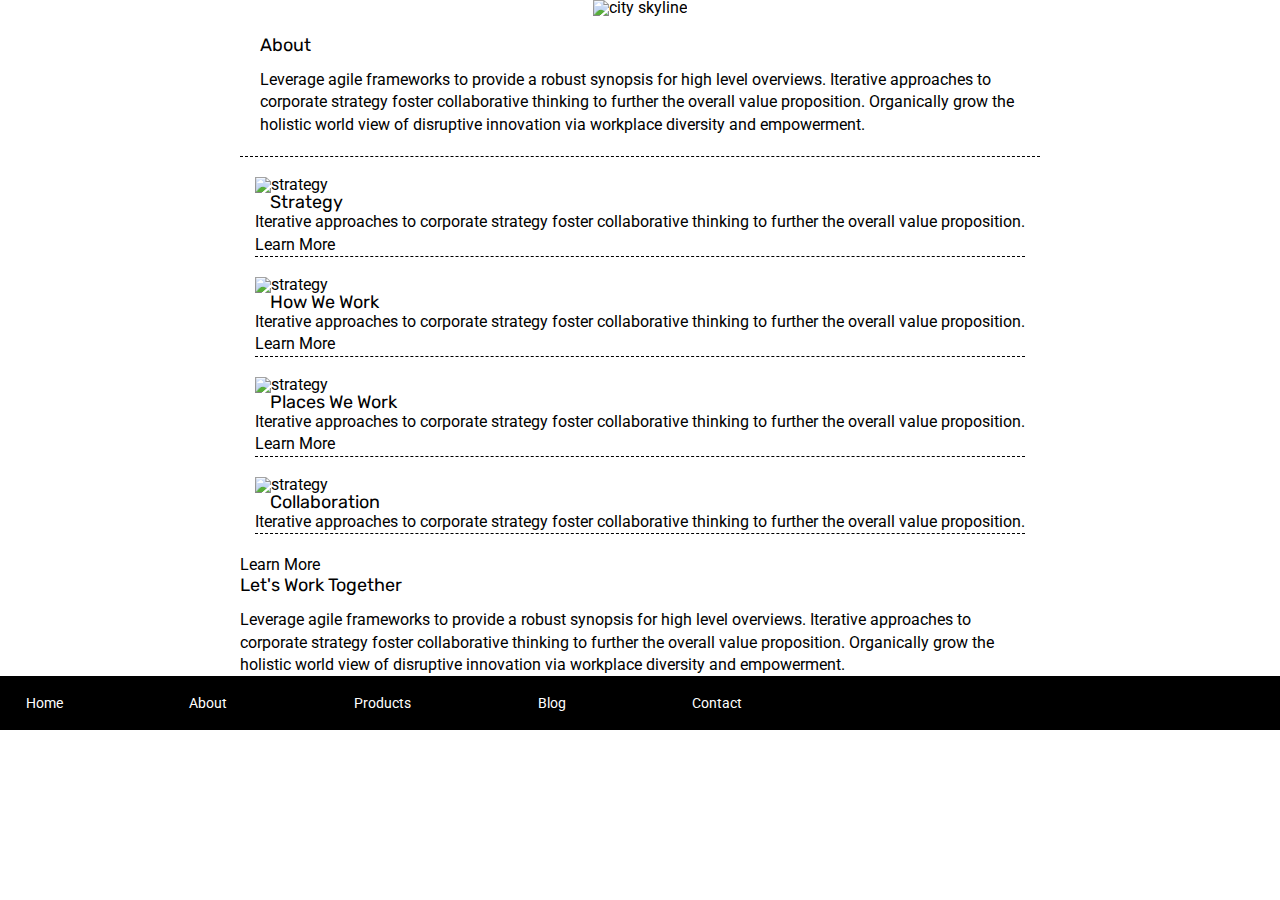
==== about.html @ f63ecf8a "working on home page" ====
<!doctype html>

<html lang="en">
<head>
  <meta charset="utf-8">

  <title>Sprint Challenge - About</title>

  <link href="https://fonts.googleapis.com/css?family=Roboto|Rubik" rel="stylesheet">
  <link rel="stylesheet" href="css/index.css">

</head>

<body>
  <section class="container">

    <div class="top-content">

      <img src="img/jumbo-about.png" alt="city skyline">
     <div class="text-container">
        <h2>About</h2>

        <p>Leverage agile frameworks to provide a robust synopsis for high level overviews. Iterative approaches to corporate strategy foster collaborative thinking to further the overall value proposition. Organically grow the holistic world view of disruptive innovation via workplace diversity and empowerment.</p>
      </div>
    </div>
    <section class="boxes">
      <div class="middle-content">

        <img src="img/about-plan.png" alt="strategy">

        
          <h2>Strategy</h2>
      
          <p>Iterative approaches to corporate strategy foster collaborative thinking to further the overall value proposition.</p>
        <div class="box">  
          <p>Learn More</p>
        </div>

      </div>

      <div class="middle-content">

        <img src="img/about-working.png" alt="strategy">
      
        <h2>How We Work</h2>
      
        <p>Iterative approaches to corporate strategy foster collaborative thinking to further the overall value proposition.</p>

        <p>Learn More</p>

      </div>

      <div class="middle-content">

        <img src="img/about-office.png" alt="strategy">
      
        <h2>Places We Work</h2>

        <p>Iterative approaches to corporate strategy foster collaborative thinking to further the overall value proposition.</p>
      
        <p>Learn More</p>

      </div>

      <div class="middle-content">

        <img src="img/about-meeting.png" alt="strategy">
      
        <h2>Collaboration</h2>
      
        <p>Iterative approaches to corporate strategy foster collaborative thinking to further the overall value proposition.</p>
      
      </div>
    </section>   
        <p>Learn More</p>

        <h2>Let's Work Together</h2>

        <p>Leverage agile frameworks to provide a robust synopsis for high level overviews. Iterative approaches to corporate strategy foster collaborative thinking to further the overall value proposition. Organically grow the holistic world view of disruptive innovation via workplace diversity and empowerment.</p>
    
    

  </section>     
      <footer>
        <nav>
          <a href="index.html">Home</a>
          <a href="#">About</a>
          <a href="#">Products</a>
          <a href="#">Blog</a>
          <a href="#">Contact</a>
        </nav>
      </footer>
    </div><!-- container -->        
</body>
</html>
---- css/index.css ----
/* http://meyerweb.com/eric/tools/css/reset/ 
   v2.0 | 20110126
   License: none (public domain)
*/

html, body, div, span, applet, object, iframe,
h1, h2, h3, h4, h5, h6, p, blockquote, pre,
a, abbr, acronym, address, big, cite, code,
del, dfn, em, img, ins, kbd, q, s, samp,
small, strike, strong, sub, sup, tt, var,
b, u, i, center,
dl, dt, dd, ol, ul, li,
fieldset, form, label, legend,
table, caption, tbody, tfoot, thead, tr, th, td,
article, aside, canvas, details, embed, 
figure, figcaption, footer, header, hgroup, 
menu, nav, output, ruby, section, summary,
time, mark, audio, video {
	margin: 0;
	padding: 0;
	border: 0;
	font-size: 100%;
	font: inherit;
	vertical-align: baseline;
}
/* HTML5 display-role reset for older browsers */
article, aside, details, figcaption, figure, 
footer, header, hgroup, menu, nav, section {
	display: block;
}
body {
	line-height: 1;
}
ol, ul {
	list-style: none;
}
blockquote, q {
	quotes: none;
}
blockquote:before, blockquote:after,
q:before, q:after {
	content: '';
	content: none;
}
table {
	border-collapse: collapse;
	border-spacing: 0;
}

* {
    box-sizing: border-box;
}

html, body {
    height: 100%;
    font-family: 'Roboto', sans-serif;
}

h1, h2, h3, h4, h5 {
    font-size: 18px;
    margin-bottom: 15px;
    font-family: 'Rubik', sans-serif;
}

p {
    line-height: 1.4;
}

.container {
    width: 800px;
    margin: 0 auto;
}

.top-content {
    display: flex;
    flex-wrap: wrap;
    justify-content: space-evenly;
    margin-bottom: 20px;
    border-bottom: 1px dashed black;
}

.top-content .text-container {
    width: 95%;
    padding: 0 1%;
    padding: 20px 0  
}

.middle-content {
    margin-bottom: 20px;
    border-bottom: 1px dashed black;
}

.middle-content h2 {
    padding: 0 2%;
    margin-bottom: 0;
}

.boxes {
    display: flex;
    flex-wrap: wrap;
    justify-content: space-evenly;
}

.middle-content .boxes .box {
    width: 12.5%;
    height: 100px;
    background: black;
    margin: 20px 2.5%;
    color: white;
    display: flex;
    align-items: center;
    justify-content: center;
}

.bottom-content {
    display: flex;
    margin: 0 2% 20px;
    justify-content: space-around;
}

.bottom-content .text-container {
    padding-right: 4%;
}

.bottom-content .text-container:last-child {
    padding-right: 0;
}

footer {
    width: 100%;
    background: black;
}

footer nav {
    width: 60%;
    display: flex;
    justify-content: space-between;
    align-items: center;
    padding: 20px 2%;
    font-size: 14px;
}

footer nav a {
    color: white;
    text-decoration: none;
}
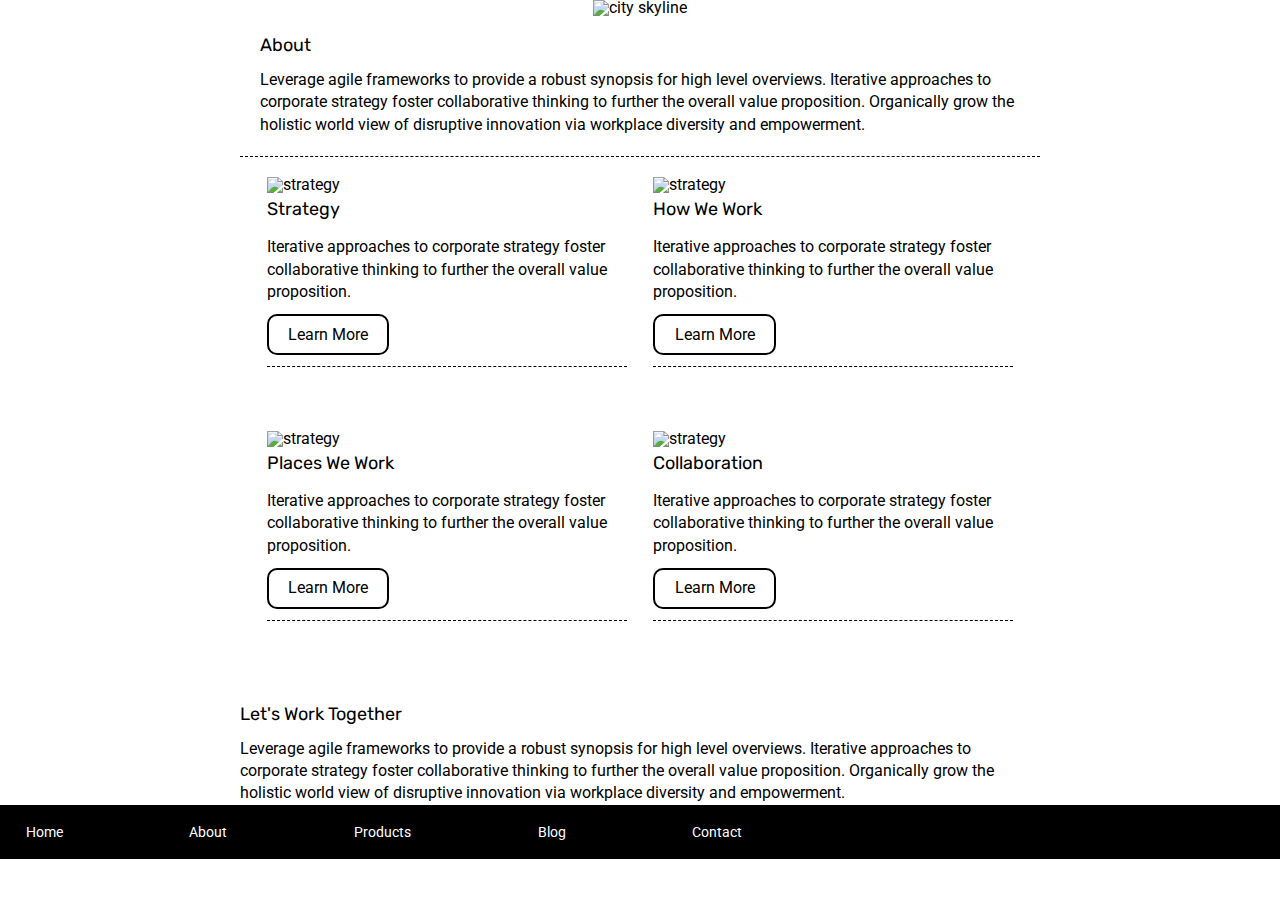
==== commit d1ddf37e: "adjusting classes and html in middle content" ====
--- a/about.html
+++ b/about.html
@@ -23,22 +23,23 @@
         <p>Leverage agile frameworks to provide a robust synopsis for high level overviews. Iterative approaches to corporate strategy foster collaborative thinking to further the overall value proposition. Organically grow the holistic world view of disruptive innovation via workplace diversity and empowerment.</p>
       </div>
     </div>
-    <section class="boxes">
-      <div class="middle-content">
+    <section class="middle-content">
+
+      <div class="box">
 
         <img src="img/about-plan.png" alt="strategy">
 
+        <h2>Strategy</h2>
+      
+        <p>Iterative approaches to corporate strategy foster collaborative thinking to further the overall value proposition.</p>
+
+          
+        <p class="learn">Learn More</p>
         
-          <h2>Strategy</h2>
-      
-          <p>Iterative approaches to corporate strategy foster collaborative thinking to further the overall value proposition.</p>
-        <div class="box">  
-          <p>Learn More</p>
-        </div>
 
       </div>
 
-      <div class="middle-content">
+      <div class="box">
 
         <img src="img/about-working.png" alt="strategy">
       
@@ -46,11 +47,11 @@
       
         <p>Iterative approaches to corporate strategy foster collaborative thinking to further the overall value proposition.</p>
 
-        <p>Learn More</p>
+        <p class="learn">Learn More</p>
 
       </div>
 
-      <div class="middle-content">
+      <div class="box">
 
         <img src="img/about-office.png" alt="strategy">
       
@@ -58,21 +59,24 @@
 
         <p>Iterative approaches to corporate strategy foster collaborative thinking to further the overall value proposition.</p>
       
-        <p>Learn More</p>
+        <p class="learn">Learn More</p>
 
       </div>
 
-      <div class="middle-content">
+      <div class="box">
 
         <img src="img/about-meeting.png" alt="strategy">
       
         <h2>Collaboration</h2>
       
         <p>Iterative approaches to corporate strategy foster collaborative thinking to further the overall value proposition.</p>
+        
+        <p class="learn">Learn More</p>
       
       </div>
+    
     </section>   
-        <p>Learn More</p>
+        
 
         <h2>Let's Work Together</h2>
 
--- a/css/index.css
+++ b/css/index.css
@@ -30,6 +30,7 @@
 }
 body {
 	line-height: 1;
+    max-width: 100%;
 }
 ol, ul {
 	list-style: none;
@@ -87,18 +88,31 @@
 
 .middle-content {
     margin-bottom: 20px;
+    display: flex;
+    flex-wrap: wrap;
+    justify-content: space-evenly;
+}
+.box {
+    width: 45%;
     border-bottom: 1px dashed black;
+    margin-bottom: 8%;
 }
-
 .middle-content h2 {
-    padding: 0 2%;
+    padding: 2% 0;
     margin-bottom: 0;
 }
 
-.boxes {
-    display: flex;
-    flex-wrap: wrap;
-    justify-content: space-evenly;
+.middle-content .box p {
+     margin: 3% 0;
+}
+
+.learn {
+    border: 2px solid black;
+    border-radius: 10px;
+    width: 34%;
+    text-align: center;
+    padding: 2%;
+    margin-bottom: 50px;
 }
 
 .middle-content .boxes .box {
@@ -107,9 +121,6 @@
     background: black;
     margin: 20px 2.5%;
     color: white;
-    display: flex;
-    align-items: center;
-    justify-content: center;
 }
 
 .bottom-content {
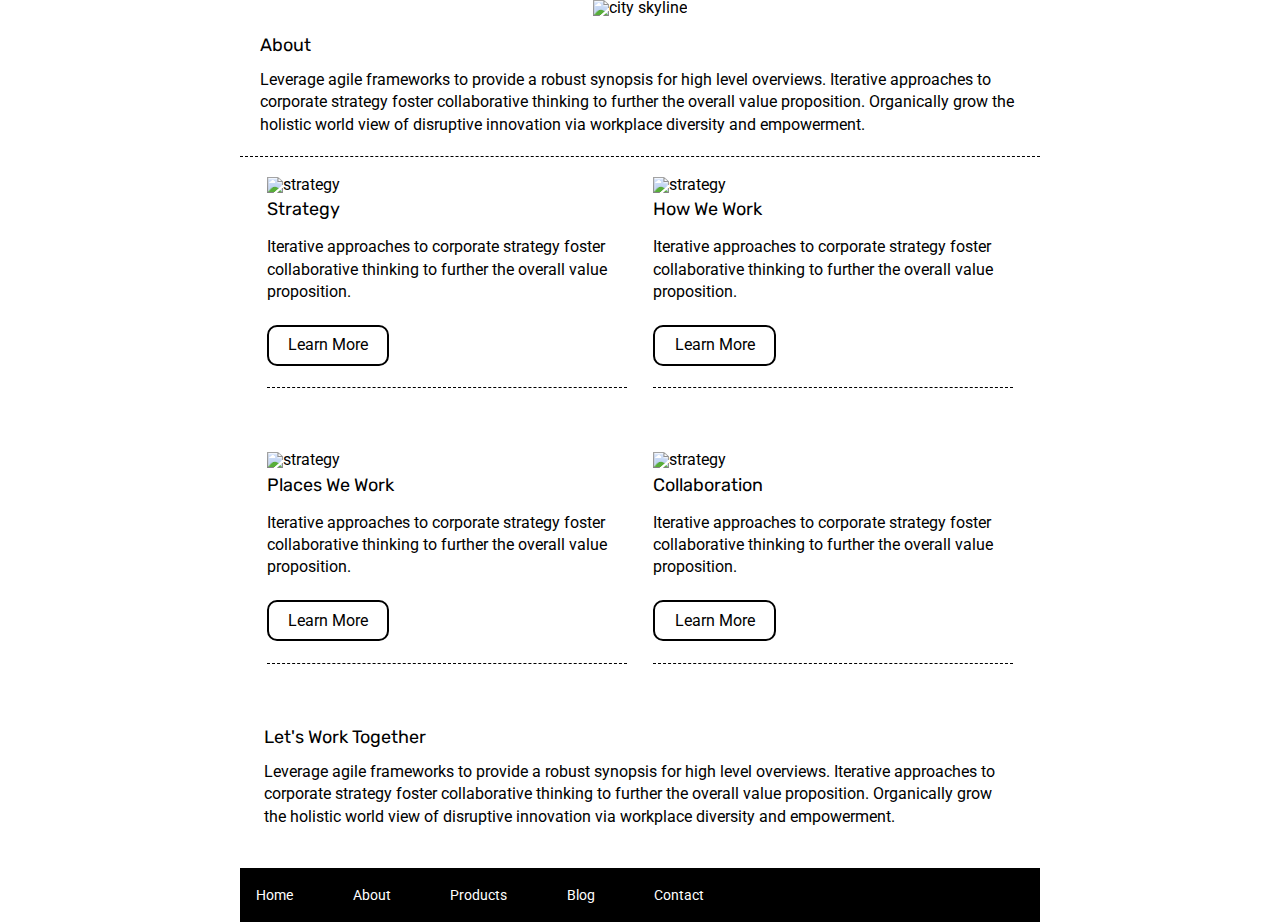
==== commit d02be925: "finished about page" ====
--- a/about.html
+++ b/about.html
@@ -76,15 +76,16 @@
       </div>
     
     </section>   
-        
+    <section class="bottom-content">    
 
         <h2>Let's Work Together</h2>
 
         <p>Leverage agile frameworks to provide a robust synopsis for high level overviews. Iterative approaches to corporate strategy foster collaborative thinking to further the overall value proposition. Organically grow the holistic world view of disruptive innovation via workplace diversity and empowerment.</p>
     
-    
+      </section>
 
-  </section>     
+  </section>
+  <section class=footer>     
       <footer>
         <nav>
           <a href="index.html">Home</a>
@@ -94,6 +95,6 @@
           <a href="#">Contact</a>
         </nav>
       </footer>
-    </div><!-- container -->        
+  </section>     
 </body>
 </html>--- a/css/index.css
+++ b/css/index.css
@@ -67,6 +67,8 @@
     line-height: 1.4;
 }
 
+
+/* All top content (about) */
 .container {
     width: 800px;
     margin: 0 auto;
@@ -86,8 +88,9 @@
     padding: 20px 0  
 }
 
+
+/* All middle content (pictures with description/"lets work together"*/
 .middle-content {
-    margin-bottom: 20px;
     display: flex;
     flex-wrap: wrap;
     justify-content: space-evenly;
@@ -106,13 +109,13 @@
      margin: 3% 0;
 }
 
-.learn {
+.middle-content .box .learn {
     border: 2px solid black;
     border-radius: 10px;
     width: 34%;
     text-align: center;
     padding: 2%;
-    margin-bottom: 50px;
+    margin: 6% 0;
 }
 
 .middle-content .boxes .box {
@@ -124,21 +127,17 @@
 }
 
 .bottom-content {
-    display: flex;
-    margin: 0 2% 20px;
-    justify-content: space-around;
+    margin: 0 0 5%;
+    padding: 0 3%;
 }
 
-.bottom-content .text-container {
-    padding-right: 4%;
+/* Footer content (nav) */
+.footer {
+    display: flex;
+    justify-content: center;
 }
-
-.bottom-content .text-container:last-child {
-    padding-right: 0;
-}
-
 footer {
-    width: 100%;
+    width: 800px;
     background: black;
 }
 
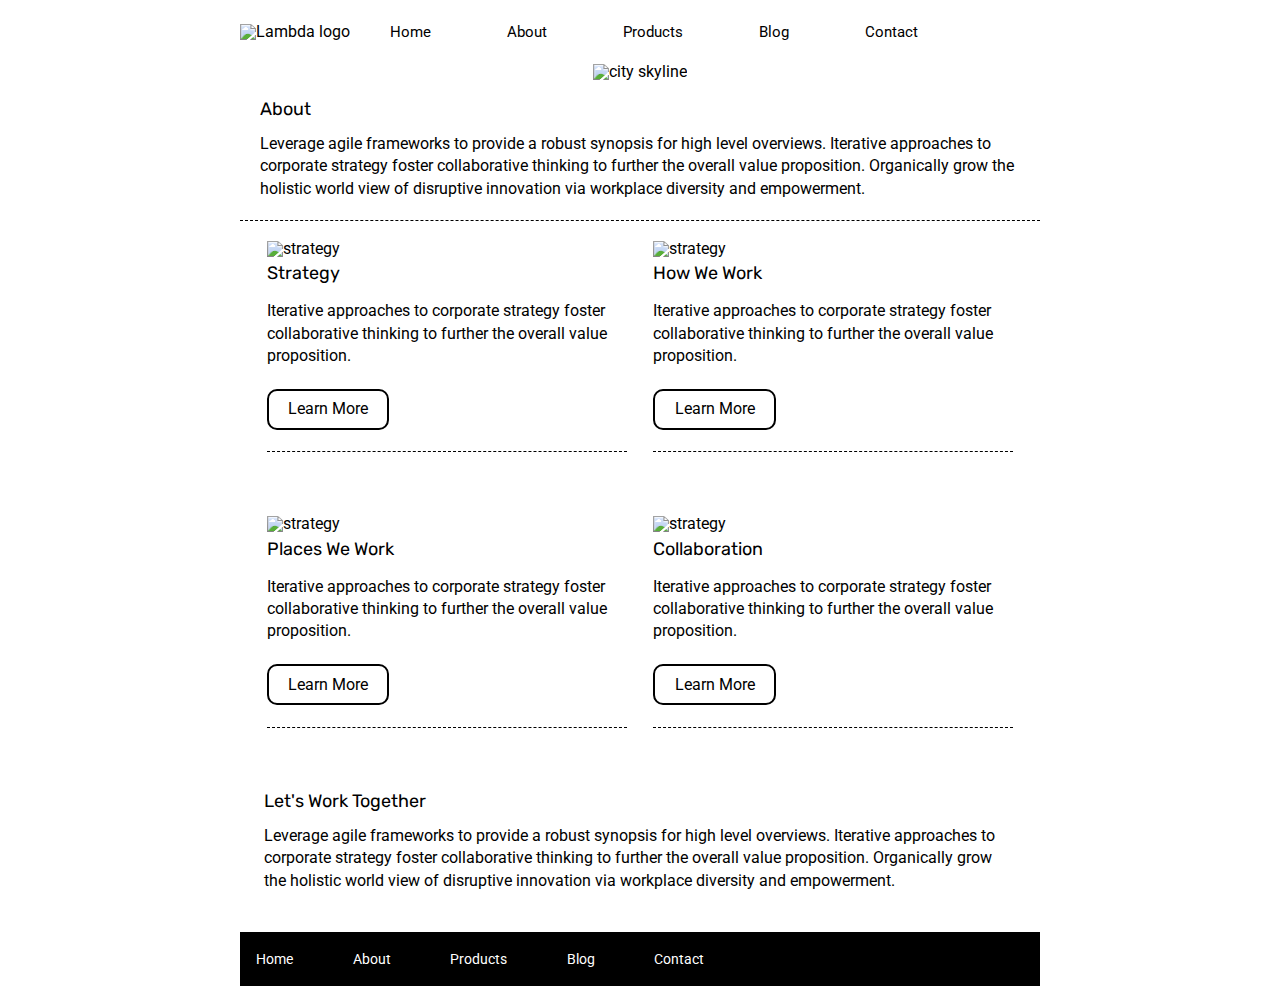
==== commit 45c8ef53: "starting index.html" ====
--- a/about.html
+++ b/about.html
@@ -13,8 +13,16 @@
 
 <body>
   <section class="container">
+    <nav class="headNav">
+      <img src="img/lambda-black.png" alt="Lambda logo">
+        <a href="index.html">Home</a>
+        <a href="/about.html">About</a>
+        <a href="#">Products</a>
+        <a href="#">Blog</a>
+        <a href="#">Contact</a>  
+    </nav>
 
-    <div class="top-content">
+    <div class="about-content">
 
       <img src="img/jumbo-about.png" alt="city skyline">
      <div class="text-container">
@@ -23,7 +31,7 @@
         <p>Leverage agile frameworks to provide a robust synopsis for high level overviews. Iterative approaches to corporate strategy foster collaborative thinking to further the overall value proposition. Organically grow the holistic world view of disruptive innovation via workplace diversity and empowerment.</p>
       </div>
     </div>
-    <section class="middle-content">
+    <section class="gallery">
 
       <div class="box">
 
@@ -76,7 +84,7 @@
       </div>
     
     </section>   
-    <section class="bottom-content">    
+    <section class="letswork">    
 
         <h2>Let's Work Together</h2>
 
@@ -85,11 +93,11 @@
       </section>
 
   </section>
-  <section class=footer>     
+  <section class=footerAbout>     
       <footer>
         <nav>
           <a href="index.html">Home</a>
-          <a href="#">About</a>
+          <a href="/about.html">About</a>
           <a href="#">Products</a>
           <a href="#">Blog</a>
           <a href="#">Contact</a>
--- a/css/index.css
+++ b/css/index.css
@@ -66,6 +66,18 @@
 p {
     line-height: 1.4;
 }
+/* Heading nav */
+.headNav {
+    padding: 3% 0;
+}
+.headNav a {
+    display: inline;
+    margin: 0 4.5%;
+    text-decoration: none;
+    color: black;
+    font-size: 15px;
+}
+
 
 
 /* All top content (about) */
@@ -74,7 +86,7 @@
     margin: 0 auto;
 }
 
-.top-content {
+.about-content {
     display: flex;
     flex-wrap: wrap;
     justify-content: space-evenly;
@@ -82,7 +94,7 @@
     border-bottom: 1px dashed black;
 }
 
-.top-content .text-container {
+.about-content .text-container {
     width: 95%;
     padding: 0 1%;
     padding: 20px 0  
@@ -90,7 +102,7 @@
 
 
 /* All middle content (pictures with description/"lets work together"*/
-.middle-content {
+.gallery {
     display: flex;
     flex-wrap: wrap;
     justify-content: space-evenly;
@@ -100,16 +112,16 @@
     border-bottom: 1px dashed black;
     margin-bottom: 8%;
 }
-.middle-content h2 {
+.gallery h2 {
     padding: 2% 0;
     margin-bottom: 0;
 }
 
-.middle-content .box p {
+.gallery .box p {
      margin: 3% 0;
 }
 
-.middle-content .box .learn {
+.gallery .box .learn {
     border: 2px solid black;
     border-radius: 10px;
     width: 34%;
@@ -118,39 +130,99 @@
     margin: 6% 0;
 }
 
+.gallery .boxes .box {
+    width: 12.5%;
+    height: 100px;
+    background: black;
+    margin: 20px 2.5%;
+    color: white;
+}
+
+.letswork {
+    margin: 0 0 5%;
+    padding: 0 3%;
+}
+
+/* Footer content (nav) */
+.footerAbout {
+    display: flex;
+    justify-content: center;
+}
+footer {
+    width: 800px;
+    background: black;
+}
+
+footer nav {
+    width: 60%;
+    display: flex;
+    justify-content: space-between;
+    align-items: center;
+    padding: 20px 2%;
+    font-size: 14px;
+}
+
+footer nav a {
+    color: white;
+    text-decoration: none;
+}
+
+
+
+
+
+/* Home page */
+.top-content {
+    display: flex;
+    flex-wrap: wrap;
+    justify-content: space-evenly;
+    margin-bottom: 20px;
+    border-bottom: 1px dashed black;
+}
+
+.top-content .text-container {
+    width: 48%;
+    padding: 0 1%;
+    padding-bottom: 20px;  
+}
+
+.middle-content {
+    margin-bottom: 20px;
+    border-bottom: 1px dashed black;
+}
+
+.middle-content h2 {
+    padding: 0 2%;
+    margin-bottom: 0;
+}
+
+.middle-content .boxes {
+    display: flex;
+    flex-wrap: wrap;
+    justify-content: space-evenly;
+}
+
 .middle-content .boxes .box {
     width: 12.5%;
     height: 100px;
     background: black;
     margin: 20px 2.5%;
     color: white;
+    display: flex;
+    align-items: center;
+    justify-content: center;
 }
 
 .bottom-content {
-    margin: 0 0 5%;
-    padding: 0 3%;
-}
-
-/* Footer content (nav) */
-.footer {
-    display: flex;
-    justify-content: center;
-}
-footer {
-    width: 800px;
-    background: black;
-}
-
-footer nav {
-    width: 60%;
-    display: flex;
-    justify-content: space-between;
-    align-items: center;
-    padding: 20px 2%;
-    font-size: 14px;
-}
-
-footer nav a {
-    color: white;
-    text-decoration: none;
-}+    display: flex;
+    margin: 0 2% 20px;
+    justify-content: space-around;
+}
+
+.bottom-content .text-container {
+    padding-right: 4%;
+}
+
+.bottom-content .text-container:last-child {
+    padding-right: 0;
+}
